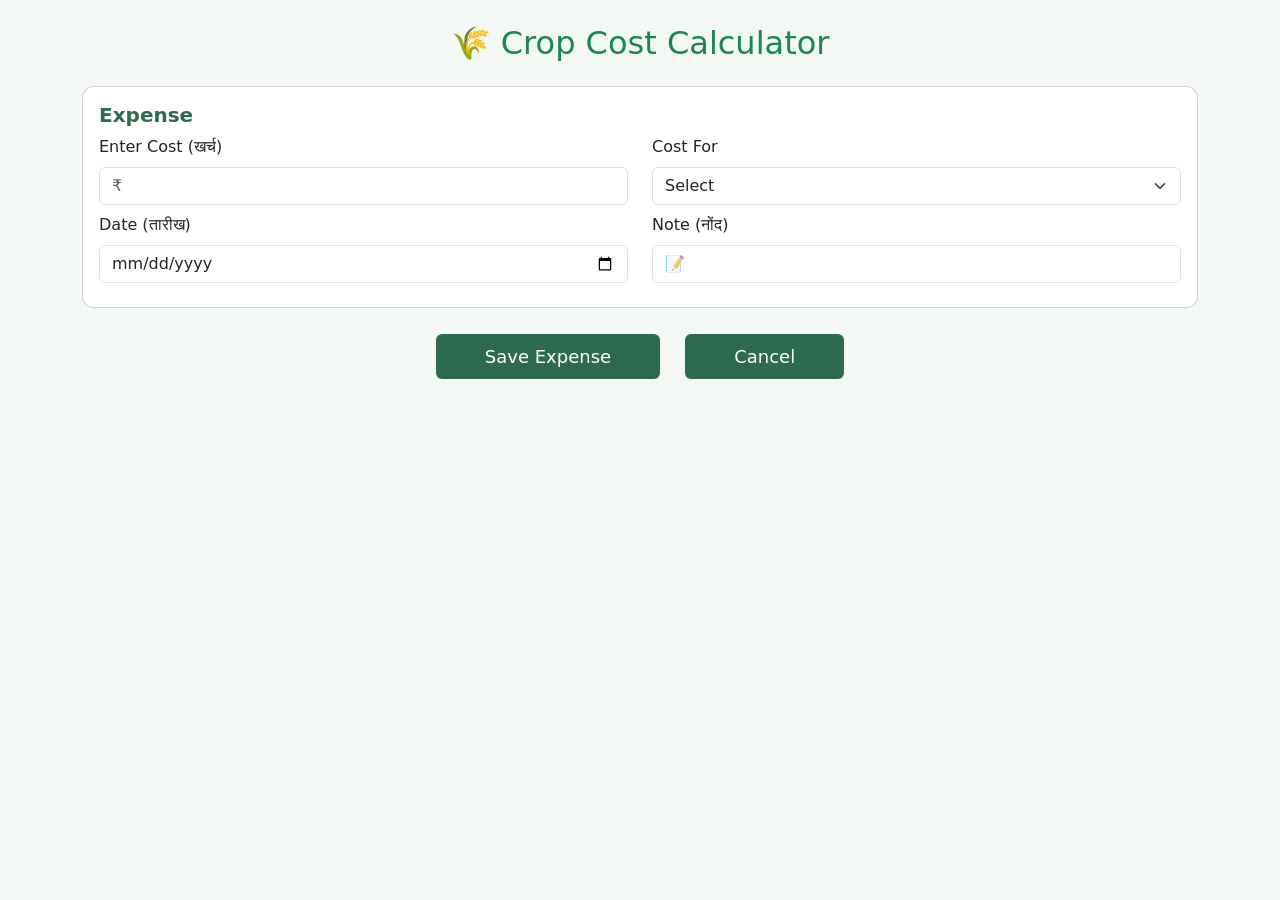
==== expense.html @ 93440c50 "Add files via upload" ====
<!DOCTYPE html>
<html lang="en">

<head>
    <meta charset="UTF-8">
    <title>Crop Cost Calculator</title>
    <meta name="viewport" content="width=device-width, initial-scale=1">

    <!-- Bootstrap 5 CDN -->
    <link href="https://cdn.jsdelivr.net/npm/bootstrap@5.3.2/dist/css/bootstrap.min.css" rel="stylesheet">

    <link rel="stylesheet" href="style.css">
</head>

<body>

    <div class="container my-4">
        <h2 class="text-center mb-4 text-success">🌾 Crop Cost Calculator</h2>


        <div class="card mb-3">
            <div class="card-body">
                <h5 class="section-title">Expense</h5>
                <div class="row" id="expenseForm">
                    <div class="col-md-6 mb-2">
                        <label class="form-label">Enter Cost (खर्च)</label>
                        <input type="number" class="form-control" placeholder="₹" id="cost">
                    </div>
                    <div class="col-md-6 mb-2">
                        <label class="form-label">Cost For</label>
                        <select class="form-select" id="costFor">
                            <option>Select</option>
                            <option>Machinery (यंत्रसामग्री)</option>
                            <option>Seed (बियाणे)</option>
                            <option>Fertilizers (खत)</option>
                            <option>Irrigation (सिंचन/पाण्याचा)</option>
                            <option>Medicine (औषध)</option>
                            <option>Labour (मजुरी)</option>
                            <option>Other (इतर)</option>
                        </select>
                    </div>
                    <div class="col-md-6 mb-2">
                        <label class="form-label">Date (तारीख)</label>
                        <input type="date" class="form-control" id="date">
                    </div>
                    <div class="col-md-6 mb-2">
                        <label class="form-label">Note (नोंद)</label>
                        <input type="text" class="form-control" placeholder="📝" id="note">
                    </div>
                </div>
            </div>
        </div>

        <div class="text-center">
            <button type="submit" class="btn btn-calc px-5 py-2" onclick="saveExpense()">Save Expense</button>
            <button type="submit" class="btn btn-calc px-5 py-2" onclick="back()">Cancel</button>
        </div>

    </div>

    <div class="message-container">
        <div class="message error" id="error">Enter All Data</div>
        <div class="message success" id="success">Added successfully!</div>
        <div class="message info" id="info">Info: Your session will expire in 10 minutes.</div>
    </div>

    <script src="index.js"></script>
</body>

</html>
---- style.css ----
body {
    background-color: #f4f8f4;
    animation: fadeInBody 0.8s ease-in;
}

@keyframes fadeInBody {
    from {
        opacity: 0;
    }

    to {
        opacity: 1;
    }
}

.card {
    border-radius: 12px;
    animation: slideUp 0.7s ease forwards;
    opacity: 0;
}

/* Delay animation for each card */
.card:nth-child(1) {
    animation-delay: 0.1s;
}

.card:nth-child(2) {
    animation-delay: 0.2s;
}

.card:nth-child(3) {
    animation-delay: 0.3s;
}

.card:nth-child(4) {
    animation-delay: 0.4s;
}

.card:nth-child(5) {
    animation-delay: 0.5s;
}

.card:nth-child(6) {
    animation-delay: 0.6s;
}

@keyframes slideUp {
    from {
        transform: translateY(30px);
        opacity: 0;
    }

    to {
        transform: translateY(0);
        opacity: 1;
    }
}

.section-title {
    font-weight: 600;
    color: #2d6a4f;
}

/* Input focus animation */
.form-control:focus,
.form-select:focus {
    border-color: #2d6a4f;
    box-shadow: 0 0 0 0.15rem rgba(45, 106, 79, 0.25);
    transition: all 0.3s ease;
}

/* Button animation */
.btn-calc {
    background-color: #2d6a4f;
    color: #fff;
    font-size: 18px;
    transition: transform 0.2s ease, background-color 0.3s ease;
}

.btn-calc:hover {
    background-color: #1b4332;
    color: wheat;
    transform: scale(1.05);
}

.btn-calc:active {
    transform: scale(0.98);
}

.text-center button {
    margin: 10px;
}

.history {
    margin-top: 40px;
}

.tbl {
    width: 100%;
    overflow-x: auto;
}


.message-container {
    position: fixed;
    top: 20px;
    right: 20px;
}

.message {
    padding: 10px 20px;
    margin-bottom: 12px;
    border-radius: 6px;
    font-family: Arial, sans-serif;
    font-size: 15px;
    color: #fff;
    box-shadow: 0 2px 6px rgba(0, 0, 0, 0.15);
    display: none;
}

.error {
    background-color: #e74c3c;
    border-left: 6px solid #c0392b;
}

.success {
    background-color: #2ecc71;
    border-left: 6px solid #27ae60;
}

.info {
    background-color: #3498db;
    border-left: 6px solid #2980b9;
}
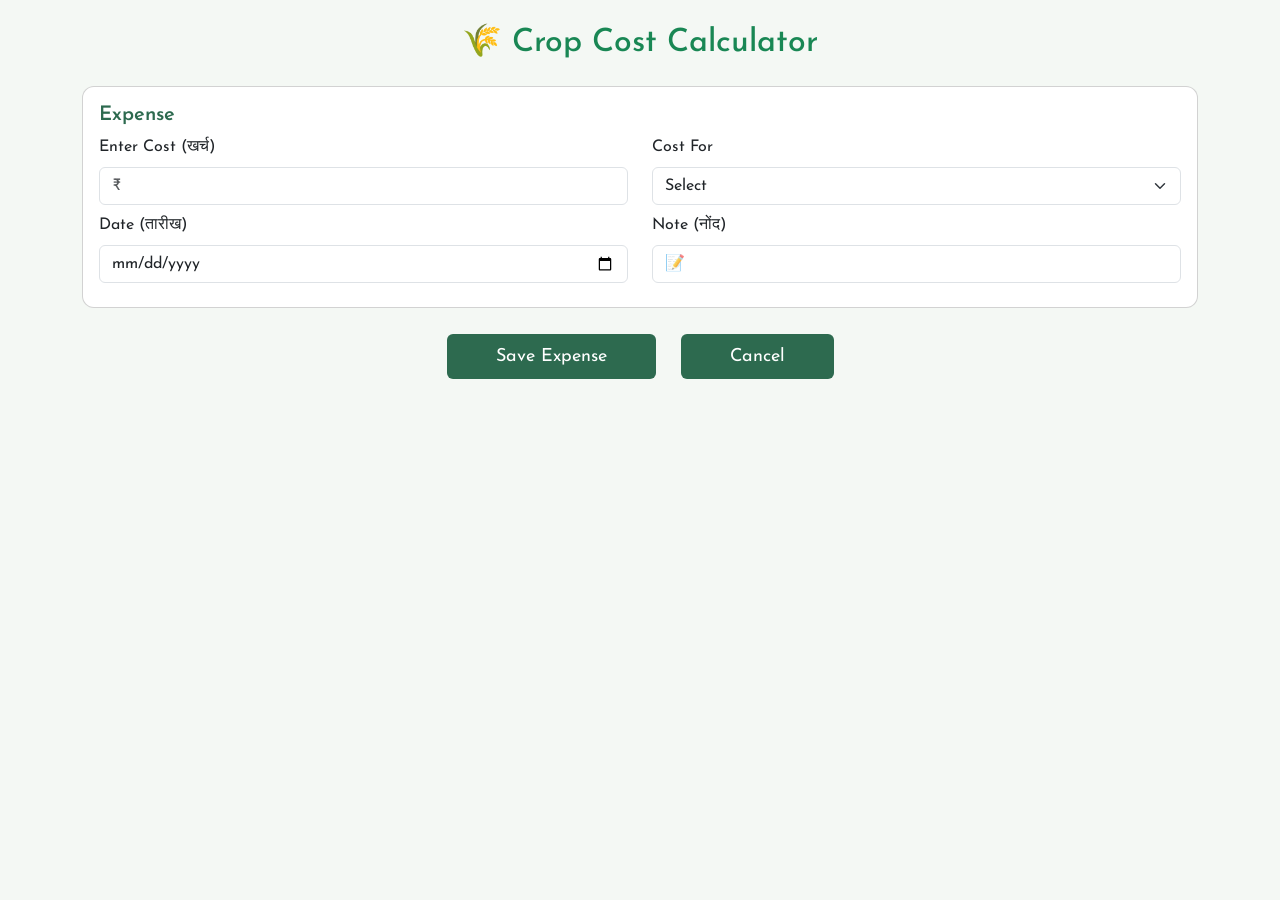
==== commit de1fca99: "Add files via upload" ====
--- a/expense.html
+++ b/expense.html
@@ -10,6 +10,12 @@
     <link href="https://cdn.jsdelivr.net/npm/bootstrap@5.3.2/dist/css/bootstrap.min.css" rel="stylesheet">
 
     <link rel="stylesheet" href="style.css">
+    
+    <link rel="preconnect" href="https://fonts.googleapis.com">
+    <link rel="preconnect" href="https://fonts.gstatic.com" crossorigin>
+    <link
+        href="https://fonts.googleapis.com/css2?family=Comfortaa:wght@300..700&family=Josefin+Sans:ital,wght@0,100..700;1,100..700&family=Kumbh+Sans:wght,YOPQ@100..900,300&family=Mulish:ital,wght@0,200..1000;1,200..1000&display=swap"
+        rel="stylesheet">
 </head>
 
 <body>
--- a/style.css
+++ b/style.css
@@ -1,3 +1,7 @@
+* {
+    font-family: "Josefin Sans", sans-serif;
+}
+
 body {
     background-color: #f4f8f4;
     animation: fadeInBody 0.8s ease-in;
@@ -131,4 +135,43 @@
 .info {
     background-color: #3498db;
     border-left: 6px solid #2980b9;
+}
+
+.confirm-overlay {
+    height: 100vh;
+    width: 100%;
+    position: fixed;
+    right: 0%;
+    left: 0%;
+    top: 0%;
+    display: none;
+}
+
+
+.confirm-box {
+    margin: 25% auto;
+    background: #fff;
+    padding: 20px 30px;
+    border-radius: 8px;
+    text-align: center;
+    box-shadow: 0 4px 10px rgba(0, 0, 0, 0.3);
+    max-width: 300px;
+}
+
+.confirm-box button {
+    margin: 10px;
+    padding: 5px 16px;
+    border: none;
+    border-radius: 4px;
+    cursor: pointer;
+}
+
+#confirmYes {
+    background: #28a745;
+    color: white;
+}
+
+#confirmNo {
+    background: #dc3545;
+    color: white;
 }
